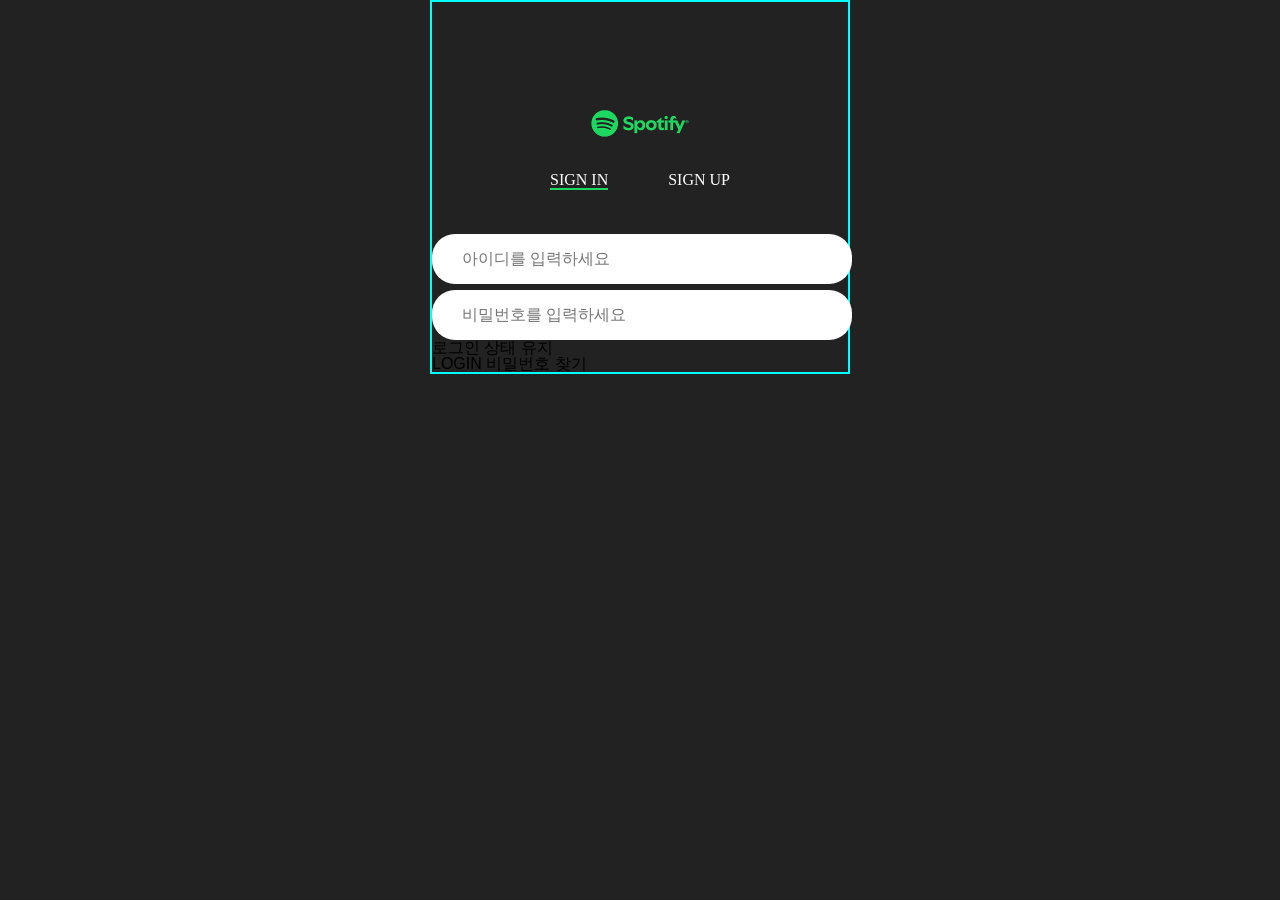
==== login.html @ 427354af "스포티파이 로그인, 가입html dhkstjd, css 중간단계" ====
<!DOCTYPE html>
<html lang="ko">
<head>
    <meta charset="UTF-8">
    <meta name="viewport" content="width=device-width, initial-scale=1.0">
    <meta name="keywords" content="">
    <meta name="description" content="">
    <title>login | spotity</title>
    <link rel="shortcut icon" href="./images/favicon.png" type="image/x-icon">
    <link rel="stylesheet" href="./styles/reset.css">
    <link rel="stylesheet" href="./styles/login.css">
    <script src="./scripts/login.js"></script>
</head>
<body>
    <div id="wrap">
        <main>
            <h1><a href="./index.html"><img src="./images/logo.png" alt="스포티파이"></a></h1>
            <div class="tab_menu">
                <a href="./login.html" class="active sign_in">SIGN IN</a>
                <a href="./join.html" class="sign_up">SIGN UP</a>
            </div>
            <form action="#" method="post" name="login_frm"><!-- form:post 보안이 필요한 폼 서버 -->
                <fieldset class="id_pw_g"><!-- 로그인을 위한 입력그룹 뜻 fieldset == div -->
                    <legend>아이디, 비밀번호 입력그룹</legend><!-- 자식 수로 세지 않기, 디자인에서 보이지 않는 의미적인 제목 용도 -->
                    <input type="text" name="user_id" id="user_id" placeholder="아이디를 입력하세요">
                    <!-- (위) text 한줄 글자 입력칸(아이디, 이름, 닉네임, 주소, 추천인, 주민등록번호앞, 한줄평) -->
                    <input type="password" name="user_pw" id="user_pw" placeholder="비밀번호를 입력하세요">
                    <!-- (위) password 보안 글자 입력칸(비밀번호, 비밀번호재입력, 주민뒷자리, 게시판비밀글) -->
                </fieldset>
                <fieldset class="login_y_g">
                    <legend>로그인상태유지 그룹</legend>
                    <button type="button">로그인 상태 유지</button>
                </fieldset>
                <fieldset class="btn_search_g">
                    <legend>로그인, 찾기그룹</legend>
                    <button type="button" id="login_btn">LOGIN</button> <!-- button:button -->
                    <!-- (위)type=button (범용(모든기능가능), 자바스크립트 후처리로 모든 기능가능) -->
                    <a href="#" class="search_pw">비밀번호 찾기</a>
                </fieldset>
            </form>
        </main>
    </div>
</body>
</html>
---- styles/login.css ----
/* login.css */
body {background-color: #222;}
#wrap {
    border: 2px solid aqua; /* 실제색이 아니여도 영역구분을 위해 해놓기 (나중에 끄더라도) */
    width: 420px;
    margin: 0 auto;
    padding-top: 100px;

}
#wrap main {}
#wrap main h1 {
    width: 100px;
    margin: 0 auto;
}
#wrap main h1 img {width: 100%;}
#wrap main .tab_menu {
    margin: 24px 0 44px;
    display: flex; 
    flex-flow: row nowrap; 
    justify-content: center;
    gap: 60px;
}
#wrap main .tab_menu .active {
    border-bottom: 2px solid #1ED760;
}
#wrap main .tab_menu .sign_in {
    color: #fff;
    font-weight: 500;
    font-family: 'Noto Sans KR';
    font-size: 1em;
}
#wrap main .tab_menu .sign_up {
    color: #fff;
    font-weight: 500;
    font-family: 'Noto Sans KR';
    font-size: 1em;
}
#wrap main form .id_pw_g {}
#wrap main form .id_pw_g #user_id {
    display: block;
    margin-bottom: 6px;
    width: 420px; height: 50px;
    padding-left: 30px;
    border-radius: 23px;
}
#wrap main form .id_pw_g #user_pw {
    display: block;
    width: 420px; height: 50px;
    padding-left: 30px;
    border-radius: 23px;
}
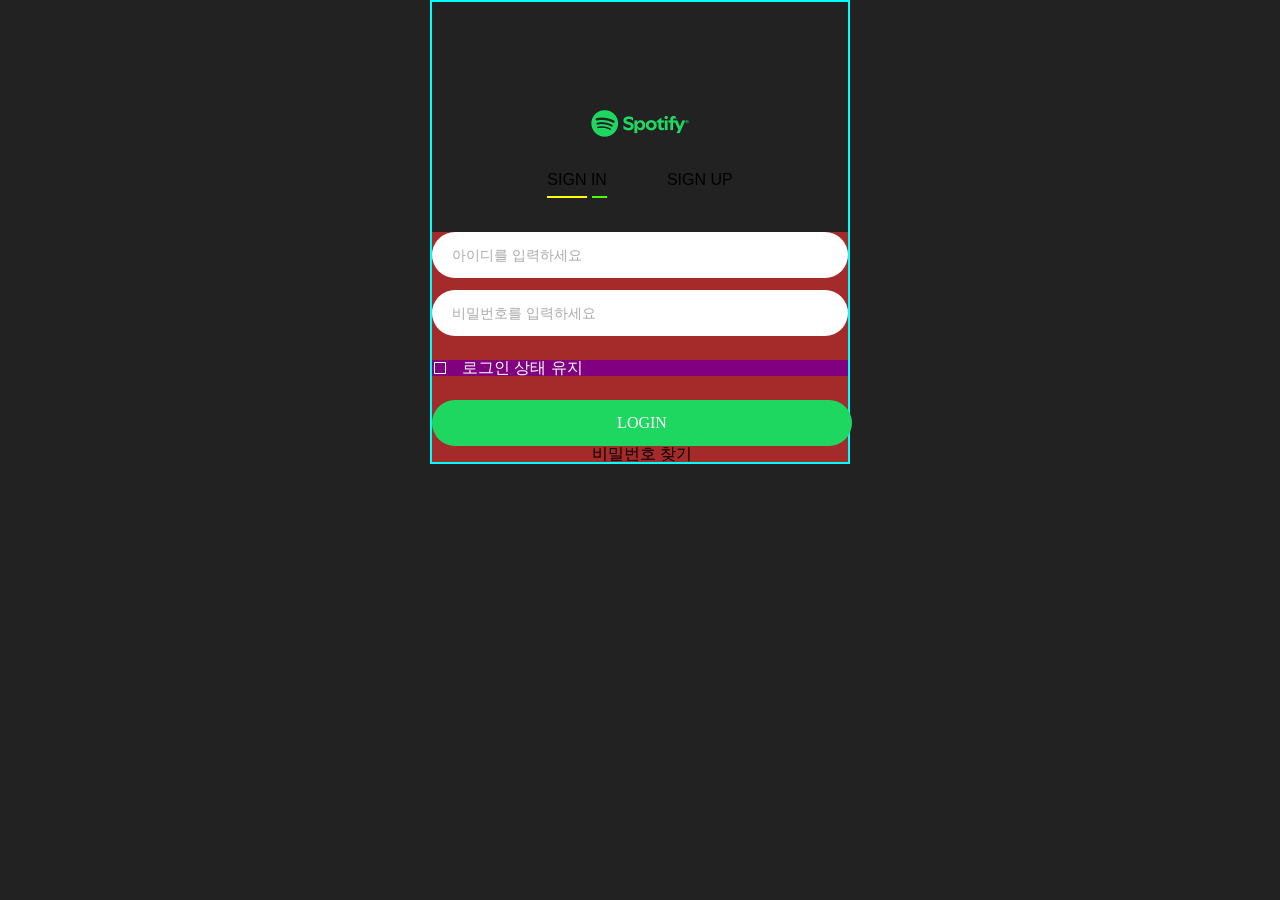
==== commit 7d833fd1: "로그인상태유지" ====
--- a/login.html
+++ b/login.html
@@ -29,7 +29,8 @@
                 </fieldset>
                 <fieldset class="login_y_g">
                     <legend>로그인상태유지 그룹</legend>
-                    <button type="button">로그인 상태 유지</button>
+                    <input type="checkbox" name="login_state_y_g" value="login_state_y" id="login_state_y">
+                    <label for="login_state_y">로그인 상태 유지</label>
                 </fieldset>
                 <fieldset class="btn_search_g">
                     <legend>로그인, 찾기그룹</legend>
--- a/styles/login.css
+++ b/styles/login.css
@@ -20,10 +20,26 @@
     justify-content: center;
     gap: 60px;
 }
+#wrap main .tab_menu .active::after {
+    content: ''; display:block;
+    width: 40px; height: 2px;
+    background-color: yellow;
+    position: absolute; left: 0; bottom: -10px;
+
+}
+#wrap main .tab_menu .active::before {
+    content: ''; display:block;
+    width: 15px; height: 2px;
+    background-color: rgb(72, 255, 0);
+    position: absolute; right: 0; bottom: -10px;
+}
 #wrap main .tab_menu .active {
-    border-bottom: 2px solid #1ED760;
+    position: relative;/* after, before의 기준 부모 */
+    /* border-bottom: 10px solid #1ED760; */
 }
-#wrap main .tab_menu .sign_in {
+/* 활성화 디자인 시 요소의 크기와 관계없이 다양한 크기와 위치 디자인을 하고 싶은 때 border속성은 무조건 요소의 크기와 동일하게 만들어지므로 다른 방법을 사용해야한다. */
+/* ----------------------내가 연습한 부분 */
+/* #wrap main .tab_menu .sign_in {
     color: #fff;
     font-weight: 500;
     font-family: 'Noto Sans KR';
@@ -37,6 +53,7 @@
 }
 #wrap main form .id_pw_g {}
 #wrap main form .id_pw_g #user_id {
+    font-family: 'Pretendard';
     display: block;
     margin-bottom: 6px;
     width: 420px; height: 50px;
@@ -44,8 +61,70 @@
     border-radius: 23px;
 }
 #wrap main form .id_pw_g #user_pw {
+    font-family: 'Pretendard';
     display: block;
     width: 420px; height: 50px;
     padding-left: 30px;
     border-radius: 23px;
+} */
+/* ----------------------내가 연습한 부분 */
+/* 태그[속성=값] 속성선택자, form, input, button등에 주로 사용 */
+#wrap form[name^=lo] {
+    background-color: brown;
+    display: flex; flex-flow: column nowrap;
+    gap: 24px;
+}
+#wrap form[name^=login] fieldset[class*=g] {
+    display: flex; flex-flow: column nowrap;
+    /* align-items: center; */
+    text-align: center;
+}
+#wrap form[name^=lo] fieldset[class*=g] input[name^=user] {
+    font-family: 'Pretendard';
+    width: 100%; height: 46px;
+    padding: 0 20px;
+    border-radius: 23px;
+    margin-bottom: 12px;
+}
+#wrap form[name^=login] fieldset[class*=g] input[name^=user]:nth-child(3) {margin: 0;}
+#wrap form[name^=login] fieldset[class*=g] input[name^=user]::placeholder {
+    font-size: 0.875em;
+    color: #aaa;
+}
+#wrap main form[name^=login] fieldset[class*=g] button[id*=login] {
+    background-color: #1ED760;
+    width: 420px; height: 46px;
+    border-radius: 23px;
+    font-family: 'Noto Sans KR';
+    color: #fff;
+    font-size: 1em; font-weight: 500;
+}
+#wrap main form .btn_search_g #login_btn {
+/*     background-color: #1ED760;
+    width: 420px; height: 46px;
+    border-radius: 23px;
+    font-family: 'Noto Sans KR';
+    color: #fff;
+    font-size: 1em; font-weight: 500; */
+}
+/* 로그인상태유지 디자인 */
+#wrap main form[name^=login] .login_y_g {
+    background-color: purple; /* 코드에 확신이 없을 수록 꼭 배경을 줘서 확인하기 */
+    display: flex;
+    flex-flow: row nowrap !important;
+}
+#wrap main form[name^=login] .login_y_g #login_state_y {/* checkbox */
+    /* input:checkbox와 radio, select, option은 css 디자인 불가능 */
+    /* 다양한 디자인을 하기 위해선 배경이미지로 대체해서 보여줘야함. */
+    display: none;
+}
+/* 체크박스의 상태가 체크되면 옆 라벨의 배경이미지를 on상태로 변경 */
+#wrap main form[name^=login] .login_y_g #login_state_y:checked + label {
+    background-image: url(../images/check_on.svg);
+}
+#wrap main form[name^=login] .login_y_g label {
+    color: #fff;
+    background-image: url(../images/check_off.svg);
+    background-repeat: no-repeat;
+    padding-left: 30px;
 }
